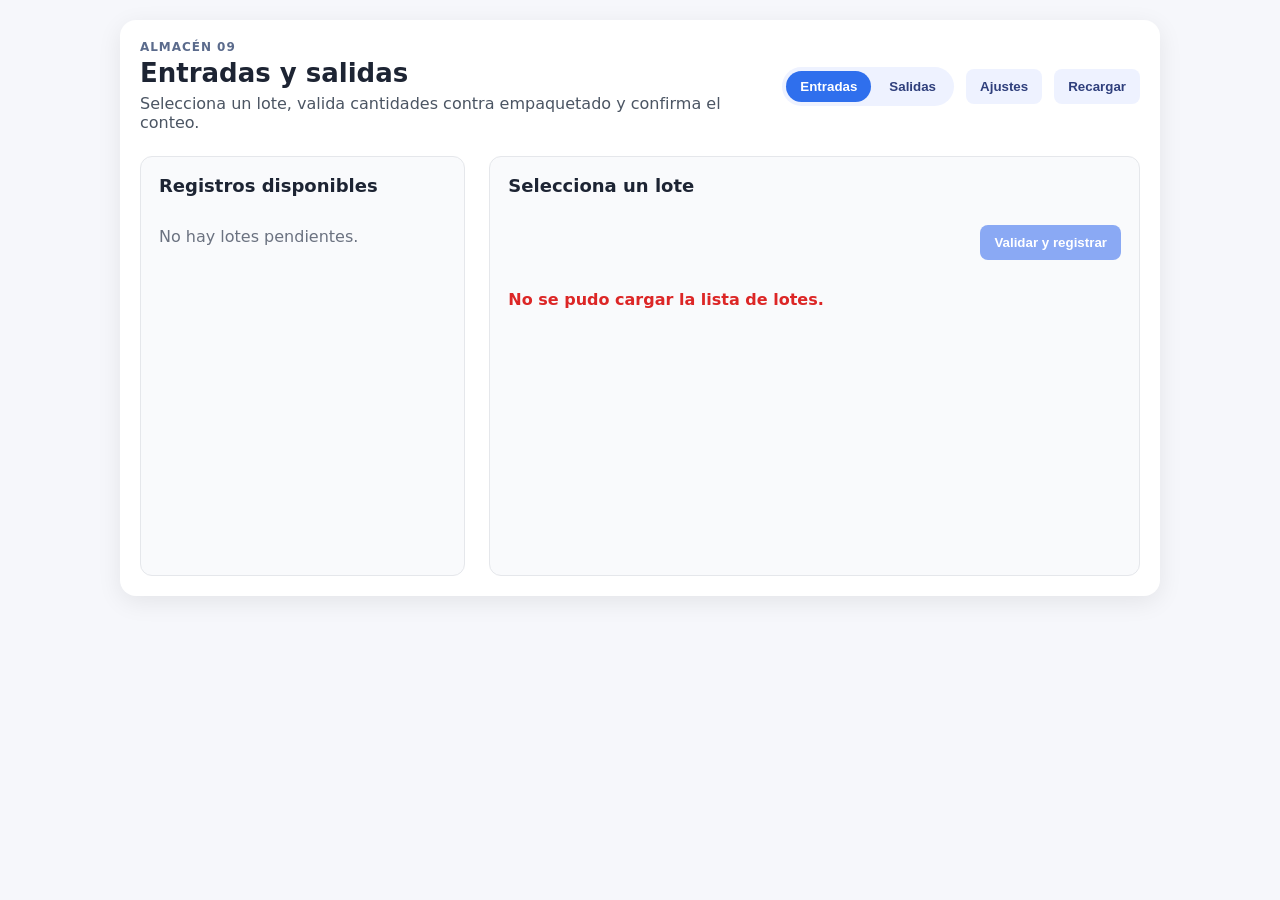
==== frontend09/index.html @ bb2d31a3 "Integrar vista Almacen09 en frontend" ====
<!doctype html>
<html lang="es">
  <head>
    <meta charset="utf-8" />
    <meta name="viewport" content="width=device-width, initial-scale=1" />
    <title>Almacén 09 - Entradas y salidas</title>
    <link rel="stylesheet" href="styles.css" />
  </head>
  <body>
    <main class="container">
      <header class="header">
        <div>
          <p class="eyebrow">Almacén 09</p>
          <h1>Entradas y salidas</h1>
          <p class="subtitulo">
            Selecciona un lote, valida cantidades contra empaquetado y confirma el conteo.
          </p>
        </div>
        <div class="header-actions">
          <div class="segmented" role="tablist" aria-label="Tipo de operación">
            <button id="btnEntradas" class="segmented-btn active" type="button" role="tab" aria-selected="true">
              Entradas
            </button>
            <button id="btnSalidas" class="segmented-btn" type="button" role="tab" aria-selected="false">
              Salidas
            </button>
          </div>
          <button id="btnAjustes" class="secondary" type="button">Ajustes</button>
          <button id="recargar" class="secondary" type="button">Recargar</button>
        </div>
      </header>

      <section class="grid">
        <aside class="panel">
          <h2>Registros disponibles</h2>
          <ul id="loteList" class="lote-list"></ul>
          <p id="loteVacio" class="muted">No hay lotes pendientes.</p>
        </aside>

        <section class="panel detalle">
          <h2 id="detalleTitulo">Selecciona un lote</h2>
          <form id="validacionForm">
            <div id="productos" class="productos"></div>
            <div class="acciones">
              <button id="validarBtn" type="submit" disabled>Validar y registrar</button>
            </div>
          </form>
          <p id="estado" class="estado" aria-live="polite"></p>
        </section>
      </section>

      <section id="panelAjustes" class="panel ajustes" hidden>
        <h2>Ajustes</h2>
        <div class="ajustes-row">
          <label for="adminKey">Clave de administración</label>
          <input id="adminKey" type="password" placeholder="Clave" />
        </div>
        <div class="ajustes-row acciones">
          <button id="guardarClave" class="secondary" type="button">Guardar clave</button>
          <button id="borrarSeleccionados" class="danger" type="button">Descartar seleccionados</button>
          <button id="borrarRegistros" class="danger" type="button">Descartar todos</button>
        </div>
        <p id="ajustesEstado" class="estado" aria-live="polite"></p>
        <div class="ajustes-row">
          <h3 class="ajustes-subtitulo">Errores de conteo (hoy)</h3>
          <p id="erroresConteoTotal" class="estado"></p>
          <ul id="erroresConteoLista" class="errores-lista"></ul>
        </div>
      </section>
    </main>
    <script src="app.js"></script>
  </body>
</html>
---- frontend09/styles.css ----
* { box-sizing: border-box; }
body {
  font-family: system-ui, -apple-system, Segoe UI, Roboto, sans-serif;
  margin: 0;
  background: #f6f7fb;
  color: #1d2433;
}
.container {
  max-width: 1040px;
  margin: 20px auto 40px;
  background: #fff;
  padding: 20px;
  border-radius: 16px;
  box-shadow: 0 6px 24px rgba(0,0,0,.08);
}
h1 { margin: 0 0 6px; font-size: 26px; }
.header { display:flex; align-items:center; justify-content:space-between; gap:16px; margin-bottom:24px; }
.header-actions { display:flex; align-items:center; gap:12px; }
.segmented { display:inline-flex; background:#eef2ff; border-radius:999px; padding:4px; gap:4px; }
.segmented-btn { border:none; background:transparent; color:#2f3f7c; padding:8px 14px; border-radius:999px; font-weight:600; cursor:pointer; }
.segmented-btn.active { background:#2f6fed; color:#fff; }
.eyebrow { font-weight:600; text-transform:uppercase; letter-spacing:.08em; font-size:12px; color:#5b6b8c; margin:0 0 4px; }
.subtitulo { margin:0; color:#4b5563; }
.grid { display:grid; grid-template-columns:1fr 2fr; gap:24px; }
.panel { background:#f9fafc; border:1px solid #e5e7eb; border-radius:12px; padding:18px; min-height:420px; }
.panel h2 { margin-top:0; font-size:18px; }
.lote-list { list-style:none; padding:0; margin:0; display:grid; gap:12px; width:100%; }
.lote-item { display:grid; grid-template-columns:20px 1fr; gap:8px; align-items:stretch; width:100%; }
.lote-list:not(.ajustes-activo) .lote-item { grid-template-columns:1fr; }
.lote-list:not(.ajustes-activo) .lote-check { display:none; }
.lote-check { width:18px; height:18px; }
.lote-btn { width:100%; text-align:left; background:#fff; border:1px solid #dbe0ea; border-radius:10px; padding:12px 14px; color:#1d2433; display:flex; flex-direction:column; gap:6px; cursor:pointer; }
.lote-btn:hover { border-color:#2f6fed; box-shadow:0 4px 12px rgba(47,111,237,.12); }
.lote-btn.activo { border-color:#2f6fed; box-shadow:0 6px 18px rgba(47,111,237,.18); }
.lote-codigo { font-weight:600; font-size:15px; }
.lote-meta { font-size:12px; color:#6b7280; }
.detalle { display:flex; flex-direction:column; gap:14px; }
.productos { display:grid; gap:16px; }
.producto-row { background:#fff; border-radius:12px; border:1px solid #e6e9f0; padding:14px; display:grid; grid-template-columns:1.1fr .9fr; gap:16px; }
.producto-info { display:grid; gap:6px; }
.producto-codigo { font-weight:600; font-size:16px; }
.producto-descripcion { color:#4b5563; font-size:14px; }
.producto-lote, .producto-cantidad { color:#6b7280; font-size:12px; }
.producto-cestas { color:#374151; font-size:12px; font-weight:600; }
.producto-input label { display:block; font-size:12px; color:#6b7280; margin-bottom:6px; }
input { padding:10px 12px; border:1px solid #d1d5db; border-radius:8px; font-size:14px; width:100%; }
button { background:#2f6fed; color:#fff; border:none; padding:10px 14px; border-radius:8px; font-weight:600; cursor:pointer; }
button.secondary { background:#eef2ff; color:#2f3f7c; }
button.danger { background:#dc2626; color:#fff; }
button:disabled { background:#8aa9f4; cursor:not-allowed; }
.acciones { display:flex; justify-content:flex-end; gap:8px; }
.muted { color:#6b7280; margin-top:16px; }
.estado { margin-top:16px; min-height:20px; }
.ajustes { margin-top:24px; }
.ajustes-row { display:grid; gap:8px; margin-bottom:12px; }
.ajustes-subtitulo { margin:8px 0 0; font-size:14px; color:#374151; }
.errores-lista { list-style:none; margin:0; padding:0; display:grid; gap:6px; }
.errores-lista li { font-size:12px; color:#6b7280; }
.estado.error { color:#dc2626; font-weight:700; }
.estado.ok { color:#0f766e; font-weight:600; }
@media (max-width: 880px){
  .grid { grid-template-columns:1fr; }
  .header { flex-direction:column; align-items:flex-start; }
  .header-actions { width:100%; justify-content:space-between; flex-wrap:wrap; }
}
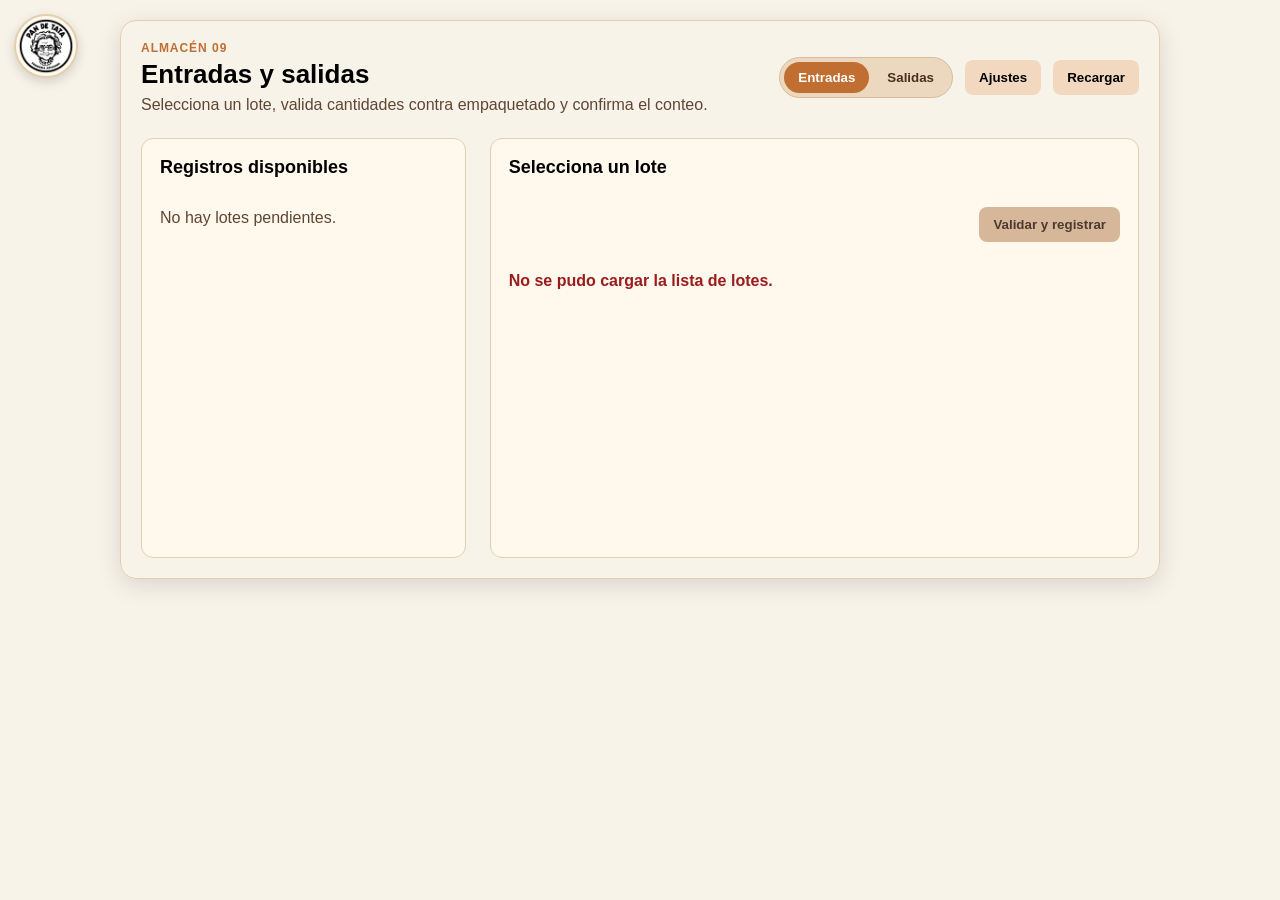
==== commit c47b8934: "Agregar logo en formularios y ajustar estilo visual de Almacen09" ====
--- a/frontend09/index.html
+++ b/frontend09/index.html
@@ -7,6 +7,9 @@
     <link rel="stylesheet" href="styles.css" />
   </head>
   <body>
+    <div class="brand-corner">
+      <img src="../logopandetata.png" alt="Pan de Tata" class="brand-logo" onerror="this.style.display='none'" />
+    </div>
     <main class="container">
       <header class="header">
         <div>
--- a/frontend09/styles.css
+++ b/frontend09/styles.css
@@ -1,63 +1,122 @@
 * { box-sizing: border-box; }
+
+.brand-corner {
+  position: fixed;
+  top: 14px;
+  left: 14px;
+  z-index: 30;
+}
+
+.brand-logo {
+  width: 64px;
+  height: 64px;
+  object-fit: contain;
+  border-radius: 50%;
+  border: 2px solid #e2cfae;
+  background: #fff8ed;
+  box-shadow: 0 4px 12px rgba(0, 0, 0, 0.15);
+}
+
+:root {
+  --pdt-black: #000000;
+  --pdt-cream: #f8f3e9;
+  --pdt-brown: #c06e32;
+  --pdt-panel: #fff8ed;
+  --pdt-border: #e2cfae;
+  --pdt-text: #1d130b;
+  --pdt-muted: #5f4634;
+}
+
 body {
-  font-family: system-ui, -apple-system, Segoe UI, Roboto, sans-serif;
+  font-family: Arial, sans-serif;
   margin: 0;
-  background: #f6f7fb;
-  color: #1d2433;
+  background: var(--pdt-cream);
+  color: var(--pdt-text);
 }
+
 .container {
   max-width: 1040px;
   margin: 20px auto 40px;
-  background: #fff;
+  background: rgba(248, 243, 233, 0.98);
   padding: 20px;
   border-radius: 16px;
-  box-shadow: 0 6px 24px rgba(0,0,0,.08);
+  border: 1px solid var(--pdt-border);
+  box-shadow: 0 6px 24px rgba(0, 0, 0, .12);
 }
-h1 { margin: 0 0 6px; font-size: 26px; }
+
+h1 { margin: 0 0 6px; font-size: 26px; color: var(--pdt-black); }
 .header { display:flex; align-items:center; justify-content:space-between; gap:16px; margin-bottom:24px; }
 .header-actions { display:flex; align-items:center; gap:12px; }
-.segmented { display:inline-flex; background:#eef2ff; border-radius:999px; padding:4px; gap:4px; }
-.segmented-btn { border:none; background:transparent; color:#2f3f7c; padding:8px 14px; border-radius:999px; font-weight:600; cursor:pointer; }
-.segmented-btn.active { background:#2f6fed; color:#fff; }
-.eyebrow { font-weight:600; text-transform:uppercase; letter-spacing:.08em; font-size:12px; color:#5b6b8c; margin:0 0 4px; }
-.subtitulo { margin:0; color:#4b5563; }
+
+.segmented { display:inline-flex; background:#ecd8bf; border-radius:999px; padding:4px; gap:4px; border:1px solid #d8bc99; }
+.segmented-btn { border:none; background:transparent; color:#4b2f1e; padding:8px 14px; border-radius:999px; font-weight:700; cursor:pointer; }
+.segmented-btn.active { background:var(--pdt-brown); color:#fff; }
+
+.eyebrow { font-weight:700; text-transform:uppercase; letter-spacing:.08em; font-size:12px; color:var(--pdt-brown); margin:0 0 4px; }
+.subtitulo { margin:0; color:var(--pdt-muted); }
+
 .grid { display:grid; grid-template-columns:1fr 2fr; gap:24px; }
-.panel { background:#f9fafc; border:1px solid #e5e7eb; border-radius:12px; padding:18px; min-height:420px; }
-.panel h2 { margin-top:0; font-size:18px; }
+.panel { background:var(--pdt-panel); border:1px solid var(--pdt-border); border-radius:12px; padding:18px; min-height:420px; }
+.panel h2 { margin-top:0; font-size:18px; color: var(--pdt-black); }
+
 .lote-list { list-style:none; padding:0; margin:0; display:grid; gap:12px; width:100%; }
 .lote-item { display:grid; grid-template-columns:20px 1fr; gap:8px; align-items:stretch; width:100%; }
 .lote-list:not(.ajustes-activo) .lote-item { grid-template-columns:1fr; }
 .lote-list:not(.ajustes-activo) .lote-check { display:none; }
-.lote-check { width:18px; height:18px; }
-.lote-btn { width:100%; text-align:left; background:#fff; border:1px solid #dbe0ea; border-radius:10px; padding:12px 14px; color:#1d2433; display:flex; flex-direction:column; gap:6px; cursor:pointer; }
-.lote-btn:hover { border-color:#2f6fed; box-shadow:0 4px 12px rgba(47,111,237,.12); }
-.lote-btn.activo { border-color:#2f6fed; box-shadow:0 6px 18px rgba(47,111,237,.18); }
-.lote-codigo { font-weight:600; font-size:15px; }
-.lote-meta { font-size:12px; color:#6b7280; }
+.lote-check { width:18px; height:18px; accent-color: var(--pdt-brown); }
+
+.lote-btn { width:100%; text-align:left; background:#fff; border:1px solid var(--pdt-border); border-radius:10px; padding:12px 14px; color:var(--pdt-text); display:flex; flex-direction:column; gap:6px; cursor:pointer; }
+.lote-btn:hover { border-color:var(--pdt-brown); box-shadow:0 4px 12px rgba(192,110,50,.18); }
+.lote-btn.activo { border-color:var(--pdt-brown); box-shadow:0 6px 18px rgba(192,110,50,.24); }
+.lote-codigo { font-weight:700; font-size:15px; color: var(--pdt-black); }
+.lote-meta { font-size:12px; color:var(--pdt-muted); }
+
 .detalle { display:flex; flex-direction:column; gap:14px; }
 .productos { display:grid; gap:16px; }
-.producto-row { background:#fff; border-radius:12px; border:1px solid #e6e9f0; padding:14px; display:grid; grid-template-columns:1.1fr .9fr; gap:16px; }
+.producto-row { background:#fff; border-radius:12px; border:1px solid var(--pdt-border); padding:14px; display:grid; grid-template-columns:1.1fr .9fr; gap:16px; }
 .producto-info { display:grid; gap:6px; }
-.producto-codigo { font-weight:600; font-size:16px; }
-.producto-descripcion { color:#4b5563; font-size:14px; }
-.producto-lote, .producto-cantidad { color:#6b7280; font-size:12px; }
-.producto-cestas { color:#374151; font-size:12px; font-weight:600; }
-.producto-input label { display:block; font-size:12px; color:#6b7280; margin-bottom:6px; }
-input { padding:10px 12px; border:1px solid #d1d5db; border-radius:8px; font-size:14px; width:100%; }
-button { background:#2f6fed; color:#fff; border:none; padding:10px 14px; border-radius:8px; font-weight:600; cursor:pointer; }
-button.secondary { background:#eef2ff; color:#2f3f7c; }
-button.danger { background:#dc2626; color:#fff; }
-button:disabled { background:#8aa9f4; cursor:not-allowed; }
+.producto-codigo { font-weight:700; font-size:16px; color: var(--pdt-black); }
+.producto-descripcion { color:var(--pdt-text); font-size:14px; }
+.producto-lote, .producto-cantidad { color:var(--pdt-muted); font-size:12px; }
+.producto-cestas { color:#3a2a1e; font-size:12px; font-weight:700; }
+.producto-input label { display:block; font-size:12px; color:var(--pdt-muted); margin-bottom:6px; }
+
+input {
+  padding:10px 12px;
+  border:1px solid #d7c7a8;
+  border-radius:8px;
+  font-size:14px;
+  width:100%;
+  background: #fff;
+  color: var(--pdt-text);
+}
+
+button {
+  background: var(--pdt-brown);
+  color: #fff;
+  border: none;
+  padding: 10px 14px;
+  border-radius: 8px;
+  font-weight: 700;
+  cursor: pointer;
+}
+button:hover { background: #000000; }
+button.secondary { background:#f1d8bf; color:var(--pdt-black); }
+button.secondary:hover { background:#dfbf9e; color:var(--pdt-black); }
+button.danger { background:#000000; color:#fff; }
+button.danger:hover { background:#7a1f1f; }
+button:disabled { background:#d6b79a; color:#4d3a2e; cursor:not-allowed; }
+
 .acciones { display:flex; justify-content:flex-end; gap:8px; }
-.muted { color:#6b7280; margin-top:16px; }
+.muted { color:var(--pdt-muted); margin-top:16px; }
 .estado { margin-top:16px; min-height:20px; }
 .ajustes { margin-top:24px; }
 .ajustes-row { display:grid; gap:8px; margin-bottom:12px; }
-.ajustes-subtitulo { margin:8px 0 0; font-size:14px; color:#374151; }
+.ajustes-subtitulo { margin:8px 0 0; font-size:14px; color:#3a2a1e; }
 .errores-lista { list-style:none; margin:0; padding:0; display:grid; gap:6px; }
-.errores-lista li { font-size:12px; color:#6b7280; }
-.estado.error { color:#dc2626; font-weight:700; }
-.estado.ok { color:#0f766e; font-weight:600; }
+.errores-lista li { font-size:12px; color:var(--pdt-muted); }
+.estado.error { color:#9b1c1c; font-weight:700; }
+.estado.ok { color:#1f6a35; font-weight:700; }
 @media (max-width: 880px){
   .grid { grid-template-columns:1fr; }
   .header { flex-direction:column; align-items:flex-start; }
